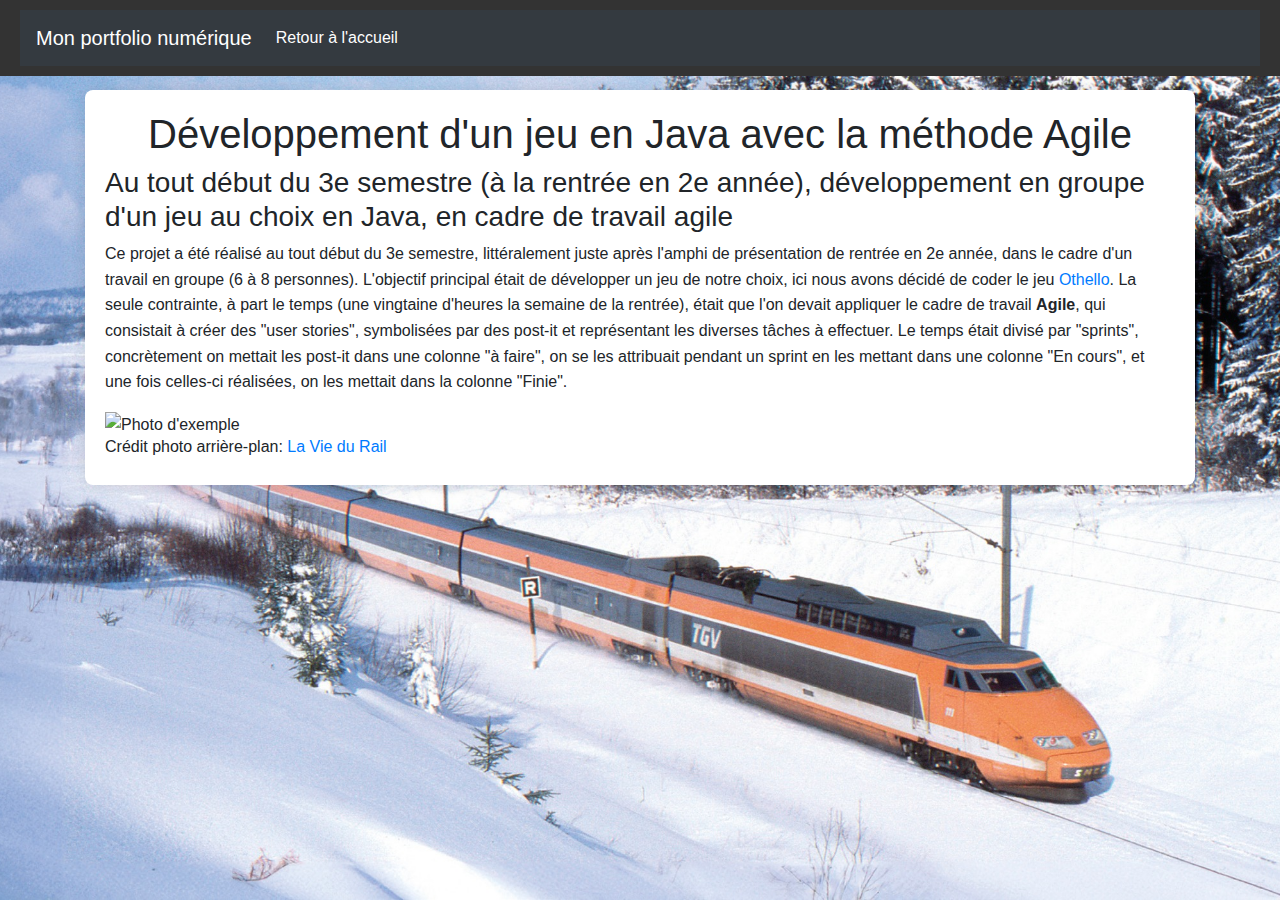
==== projects/proj_othelo.html @ 1ebe8667 "Début projetsououio" ====
<!DOCTYPE html>
<html lang="en">
<head>
    <meta charset="UTF-8">
    <link rel="stylesheet" href="../css/projets.css">
    <link rel="stylesheet" href="https://cdn.jsdelivr.net/npm/bootstrap@4.0.0/dist/css/bootstrap.min.css" integrity="sha384-Gn5384xqQ1aoWXA+058RXPxPg6fy4IWvTNh0E263XmFcJlSAwiGgFAW/dAiS6JXm" crossorigin="anonymous">
    <meta name="viewport" content="width=device-width, initial-scale=1.0">
    <title>Mes projets: Othello</title>
</head>
<body>
    <div class="container">
        <header>
            <nav class="navbar navbar-expand-lg navbar-dark bg-dark">
                <a class="navbar-brand" href="#">Mon portfolio numérique</a>
                <button class="navbar-toggler" type="button" data-toggle="collapse" data-target="#navbarSupportedContent" aria-controls="navbarSupportedContent" aria-expanded="false" aria-label="Toggle navigation">
                  <span class="navbar-toggler-icon"></span>
                </button>
              
                <div class="collapse navbar-collapse" id="navbarSupportedContent">
                  <ul class="navbar-nav mr-auto">
                    <li class="nav-item active">
                      <a class="nav-link" href="../index.html">Retour à l'accueil <span class="sr-only">(current)</span></a>
                    </li>
                  </ul>
                  
                </div>
              </nav>
        </header>
        <main class="contenu">
            <h1>Développement d'un jeu en Java avec la méthode Agile</h1>

            <h3>Au tout début du 3e semestre (à la rentrée en 2e année), développement en groupe d'un jeu au choix en Java, en cadre de travail agile</h3>

            <p>Ce projet a été réalisé au tout début du 3e semestre, littéralement juste après l'amphi de présentation de rentrée en 2e année, dans le cadre d'un travail en groupe (6 à 8 personnes). L'objectif principal était de développer un jeu de notre choix, ici nous avons décidé de coder le jeu <a href="https://fr.wikipedia.org/wiki/Othello_(jeu)" target="_blank">Othello</a>. La seule contrainte, à part le temps (une vingtaine d'heures la semaine de la rentrée), était que l'on devait appliquer le cadre de travail <strong>Agile</strong>, qui consistait à créer des "user stories", symbolisées par des post-it et représentant les diverses tâches à effectuer. Le temps était divisé par "sprints", concrètement on mettait les post-it dans une colonne "à faire", on se les attribuait pendant un sprint en les mettant dans une colonne "En cours", et une fois celles-ci réalisées, on les mettait dans la colonne "Finie".</p>
            
            <img src="" alt="Photo d'exemple">
            
            <div class="credits">
                <h6>Crédit photo arrière-plan: <a href="https://www.laviedurail.com/">La Vie du Rail</a></h6>
            </div>
            
        </main>
    </div>
</body>
</html>
---- css/projets.css ----
* {
    margin: 0;
    padding: 0;
    box-sizing: border-box;
    scroll-behavior: smooth;
}

html, body {
    background-color: #f8f9fa; /* Fond uniforme pour le corps de la page */
}

body {
    min-height: 100vh; /* S'assure que le fond couvre toute la hauteur de la fenêtre */
    background-color: #c0c0c0; /* Couleur de fond uniforme */
    background-attachment: fixed;
    display: flex;
    justify-content: center;
    align-items: flex-start;
    padding: 20px;
    font-family: 'Segoe UI', Tahoma, Geneva, Verdana, sans-serif;
    background-image: url(../bg3.jpg);
    background-size:cover; 
    background-position: center center; /* Centre l'image */
    background-attachment: fixed; /* Fait en sorte que le fond reste fixe lors du défilement */


}



header {
    background-color: #333;
    color: white;
    position: fixed;
    top: 0;
    left: 0;
    width: 100%;
    z-index: 1000;
    padding: 10px 20px;
}

nav {
    display: flex;
    justify-content: space-between;
    align-items: center;
}

.nav-list {
    display: flex;
    list-style: none;
}

.nav-list li {
    margin: 0 20px;
}

.nav-list li a {
    text-decoration: none;
    color: white;
    font-size: 1.2em;
    transition: color 0.3s;
}

.nav-list li a:hover {
    color: #ffcc00;
}

/* Menu hamburger */
.menu-toggle {
    display: none;
    flex-direction: column;
    cursor: pointer;
}

.menu-toggle .bar {
    background-color: white;
    height: 4px;
    width: 25px;
    margin: 3px 0;
    transition: 0.3s;
}

/* Section principale */
main {
    margin: unset;
    margin: 0 auto; /* Centrer horizontalement */
    margin-top: 70px;
    width: 100%;
    max-width: 1200px; /* Limiter la largeur */
    padding: 20px;
    line-height: 1.6;
    background-color: #ffffff; /* Fond blanc uniforme */
    border-radius: 8px;
    box-shadow: 0 0 15px rgba(0, 0, 0, 0.1); /* Ombre pour profondeur */
}

main img{
    width:60%;
}

section {
    padding: 40px 20px;
    border-bottom: 1px solid #ccc;
    background-color: #ffffff; /* Fond uniforme pour toutes les sections */
    border-radius: 5px;
    box-shadow: 0px 2px 10px rgba(0, 0, 0, 0.05); /* Ombre légère pour chaque section */
    margin-bottom: 20px;
}

h1, h2 {
    text-align: center;
    margin-bottom: 20px;
}

h1 {
    font-size: 2.5em;
    color: #333;
}

h2 {
    font-size: 2em;
    color: #555;
}

/* Bouton retour en haut */
.back-to-top {
    position: fixed;
    bottom: 20px;
    right: 20px;
    background-color: #ffcc00;
    color: #333;
    padding: 10px 15px;
    border-radius: 5px;
    text-decoration: none;
    font-weight: bold;
    box-shadow: 0px 2px 5px rgba(0, 0, 0, 0.3);
    transition: background-color 0.3s;
}

.back-to-top:hover {
    background-color: #ff9900;
}

/* Styles responsive */
@media (max-width: 768px) {
    .nav-list {
        display: none;
        flex-direction: column;
        position: absolute;
        top: 60px;
        left: 0;
        width: 100%;
        background-color: #333;
    }

    .nav-list.active {
        display: flex;
    }

    .nav-list li {
        text-align: center;
        margin: 10px 0;
    }

    .menu-toggle {
        display: flex;
    }
}

/* Affichage cartes projets */
.section-projets-container {
    position: relative;
    display: flex;
    align-items: center;
    overflow: hidden;
    width: 100%;
}

.section-projets {
    display: flex;
    width: max-content; /* Permet d'occuper uniquement l'espace nécessaire */
    grid-template-columns: repeat(auto-fill, minmax(300px, 1fr));
    gap: 20px;
    transition: transform 0.3s ease-in-out;
    width: 100%;
    padding: 0 10px;
}

.projet {
    flex: 0 0 auto;
    width: 100%;
    max-width: 300px;
    height: fit-content;
    text-align: center;
    background-color: #fff;
    border-radius: 5px;
    box-shadow: 0 4px 8px rgba(0, 0, 0, 0.2);
}

.projet img {
    border-radius: 5px 5px 0 0;
    width:100%;
    height: 20vh;
    object-fit: cover;
}

.arrow {
    position: absolute;
    top: 50%;
    transform: translateY(-50%);
    font-size: 2em;
    background-color: rgba(255, 255, 255, 0.8);
    border: none;
    cursor: pointer;
    z-index: 10;
    width: 50px;
    height: 50px;
    border-radius: 50%;
    display: flex;
    align-items: center;
    justify-content: center;
    box-shadow: 0 2px 4px rgba(0, 0, 0, 0.3);
}

.arrow-left {
    left: 10px;
}

.arrow-right {
    right: 10px;
}

.arrow:hover {
    background-color: rgba(255, 204, 0, 0.9);
}

#skill-disp {
    display: grid;
    gap: 20px;
    padding: 20px;
    grid-template-columns: repeat(4, 1fr); /* 4 colonnes égales */
    grid-template-rows: auto; /* Les lignes s'ajustent automatiquement selon le nombre de compétences */
}

.skills-category {
    background-color: #f9f9f9;
    padding: 20px;
    border-radius: 8px;
    box-shadow: 0 2px 5px rgba(0, 0, 0, 0.1);
    display: flex;
    justify-content: center;
    align-items: center;
    height: 200px; /* Hauteur fixe pour chaque carré */
    text-align: center;
}

.skills-category h3 {
    font-size: 1.3rem;
    margin-bottom: 10px;
}

.skills-category ul {
    padding-left: 0;
    list-style-type: none;
}

.skills-category li {
    margin-bottom: 8px;
    color: #333;
    font-size: 1rem;
}

img{
    max-width: 70%;
    width: 4em;
}
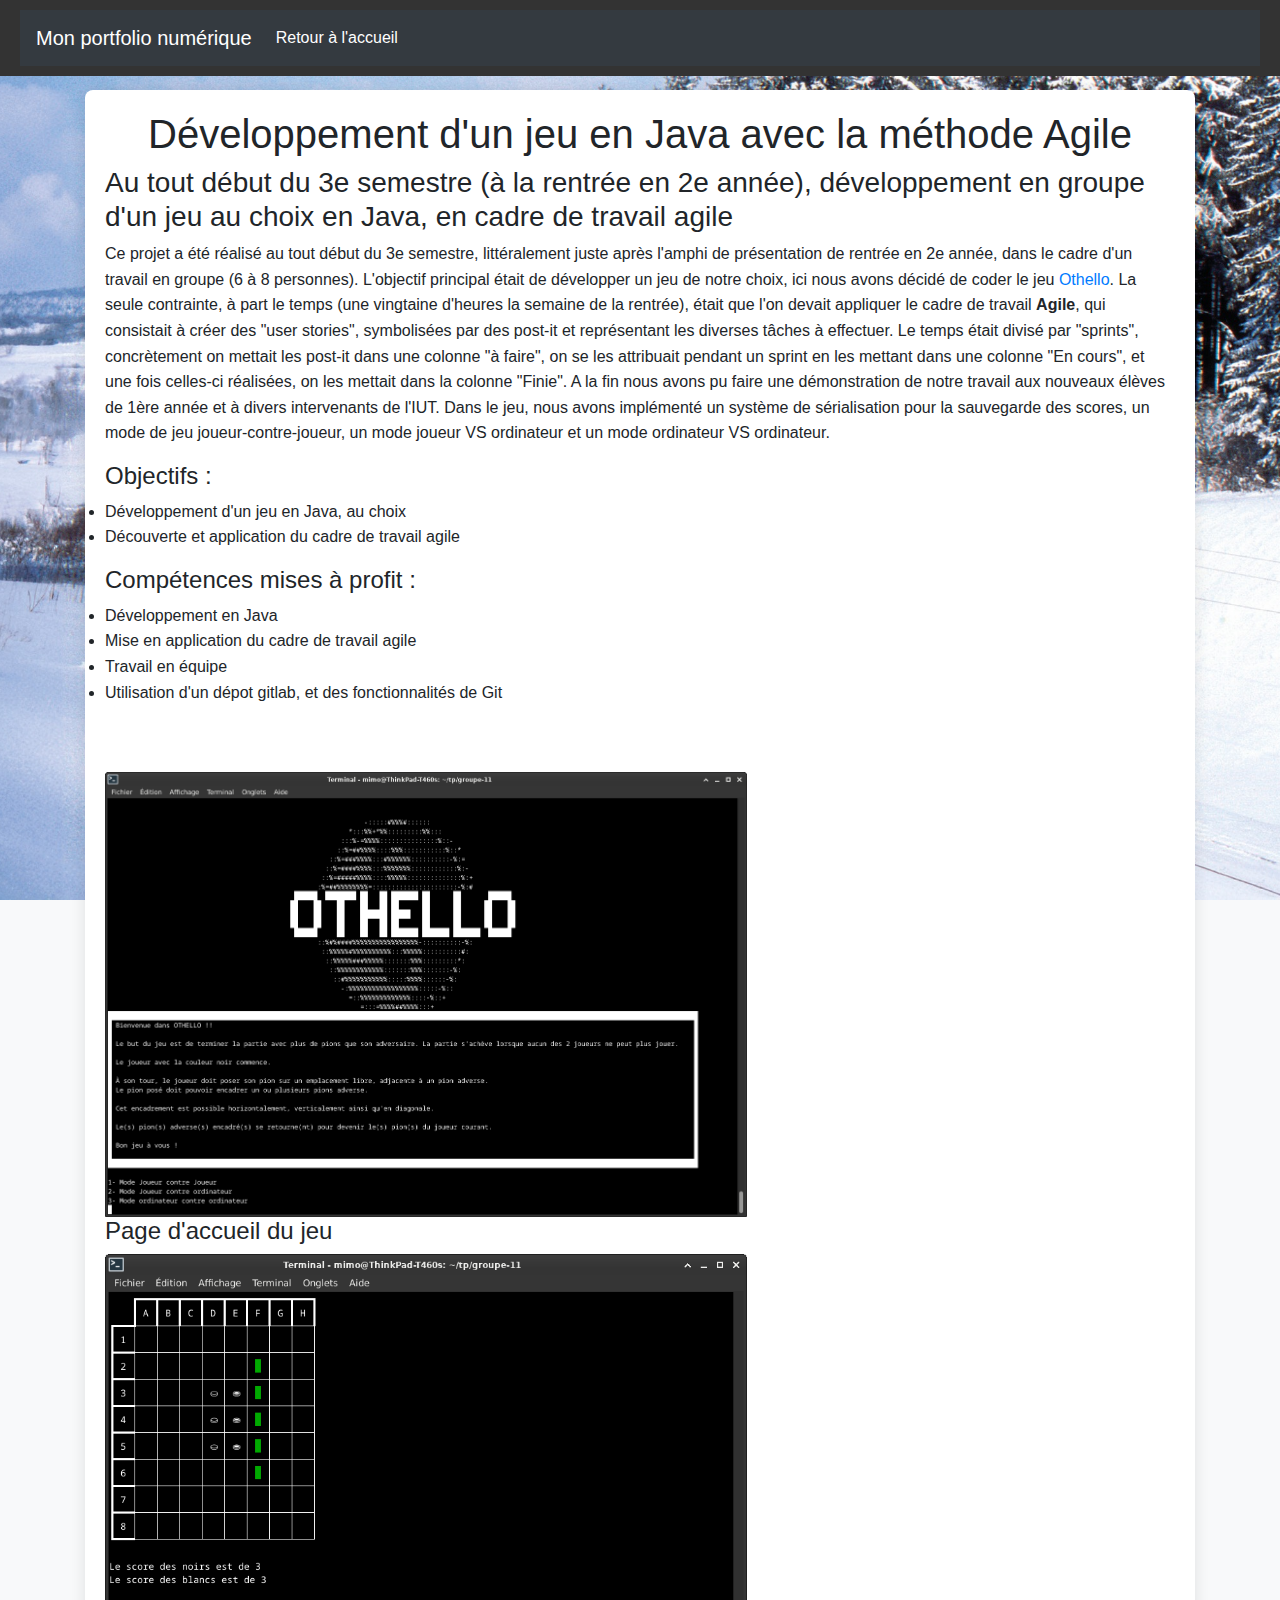
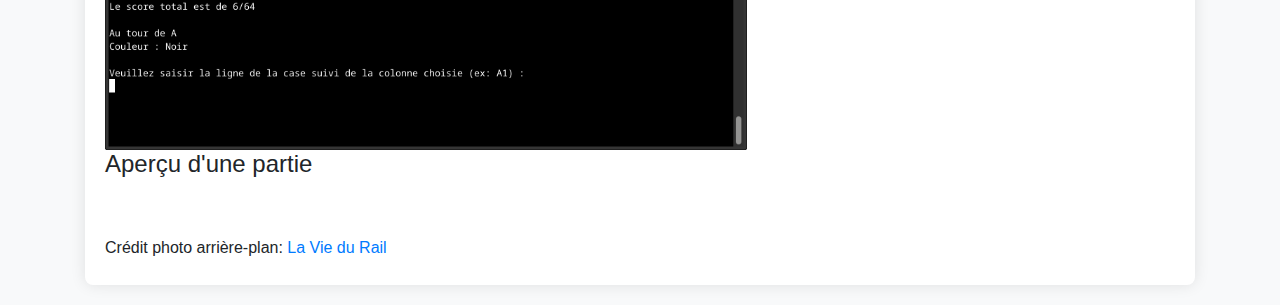
==== commit f4c9adac: "fini je crois" ====
--- a/projects/proj_othelo.html
+++ b/projects/proj_othelo.html
@@ -31,10 +31,30 @@
 
             <h3>Au tout début du 3e semestre (à la rentrée en 2e année), développement en groupe d'un jeu au choix en Java, en cadre de travail agile</h3>
 
-            <p>Ce projet a été réalisé au tout début du 3e semestre, littéralement juste après l'amphi de présentation de rentrée en 2e année, dans le cadre d'un travail en groupe (6 à 8 personnes). L'objectif principal était de développer un jeu de notre choix, ici nous avons décidé de coder le jeu <a href="https://fr.wikipedia.org/wiki/Othello_(jeu)" target="_blank">Othello</a>. La seule contrainte, à part le temps (une vingtaine d'heures la semaine de la rentrée), était que l'on devait appliquer le cadre de travail <strong>Agile</strong>, qui consistait à créer des "user stories", symbolisées par des post-it et représentant les diverses tâches à effectuer. Le temps était divisé par "sprints", concrètement on mettait les post-it dans une colonne "à faire", on se les attribuait pendant un sprint en les mettant dans une colonne "En cours", et une fois celles-ci réalisées, on les mettait dans la colonne "Finie".</p>
+            <p>Ce projet a été réalisé au tout début du 3e semestre, littéralement juste après l'amphi de présentation de rentrée en 2e année, dans le cadre d'un travail en groupe (6 à 8 personnes). L'objectif principal était de développer un jeu de notre choix, ici nous avons décidé de coder le jeu <a href="https://fr.wikipedia.org/wiki/Othello_(jeu)" target="_blank">Othello</a>. La seule contrainte, à part le temps (une vingtaine d'heures la semaine de la rentrée), était que l'on devait appliquer le cadre de travail <strong>Agile</strong>, qui consistait à créer des "user stories", symbolisées par des post-it et représentant les diverses tâches à effectuer. Le temps était divisé par "sprints", concrètement on mettait les post-it dans une colonne "à faire", on se les attribuait pendant un sprint en les mettant dans une colonne "En cours", et une fois celles-ci réalisées, on les mettait dans la colonne "Finie". A la fin nous avons pu faire une démonstration de notre travail aux nouveaux élèves de 1ère année et à divers intervenants de l'IUT. Dans le jeu, nous avons implémenté un système de sérialisation pour la sauvegarde des scores, un mode de jeu joueur-contre-joueur, un mode joueur VS ordinateur et un mode ordinateur VS ordinateur.</p>
             
-            <img src="" alt="Photo d'exemple">
+            <h4>Objectifs : </h4>
+            <ul>
+              <li>Développement d'un jeu en Java, au choix</li>
+              <li>Découverte et application du cadre de travail agile</li>
+            </ul>
+
+            <h4>Compétences mises à profit : </h4>
+              <ul>
+                <li>Développement en Java</li>
+                <li>Mise en application du cadre de travail agile</li>
+                <li>Travail en équipe</li>
+                <li>Utilisation d'un dépot gitlab, et des fonctionnalités de Git</li>
+              </ul>
+              <br><br>
+
+            <img src="../res/examples/othelo_acc.png" alt="Photo accueil jeu othelo">
+            <h4>Page d'accueil du jeu</h4>
+
+            <img src="../res/examples/othelo.png" alt="Othello en jeu">
+            <h4>Aperçu d'une partie</h4>
             
+            <br><br>
             <div class="credits">
                 <h6>Crédit photo arrière-plan: <a href="https://www.laviedurail.com/">La Vie du Rail</a></h6>
             </div>
